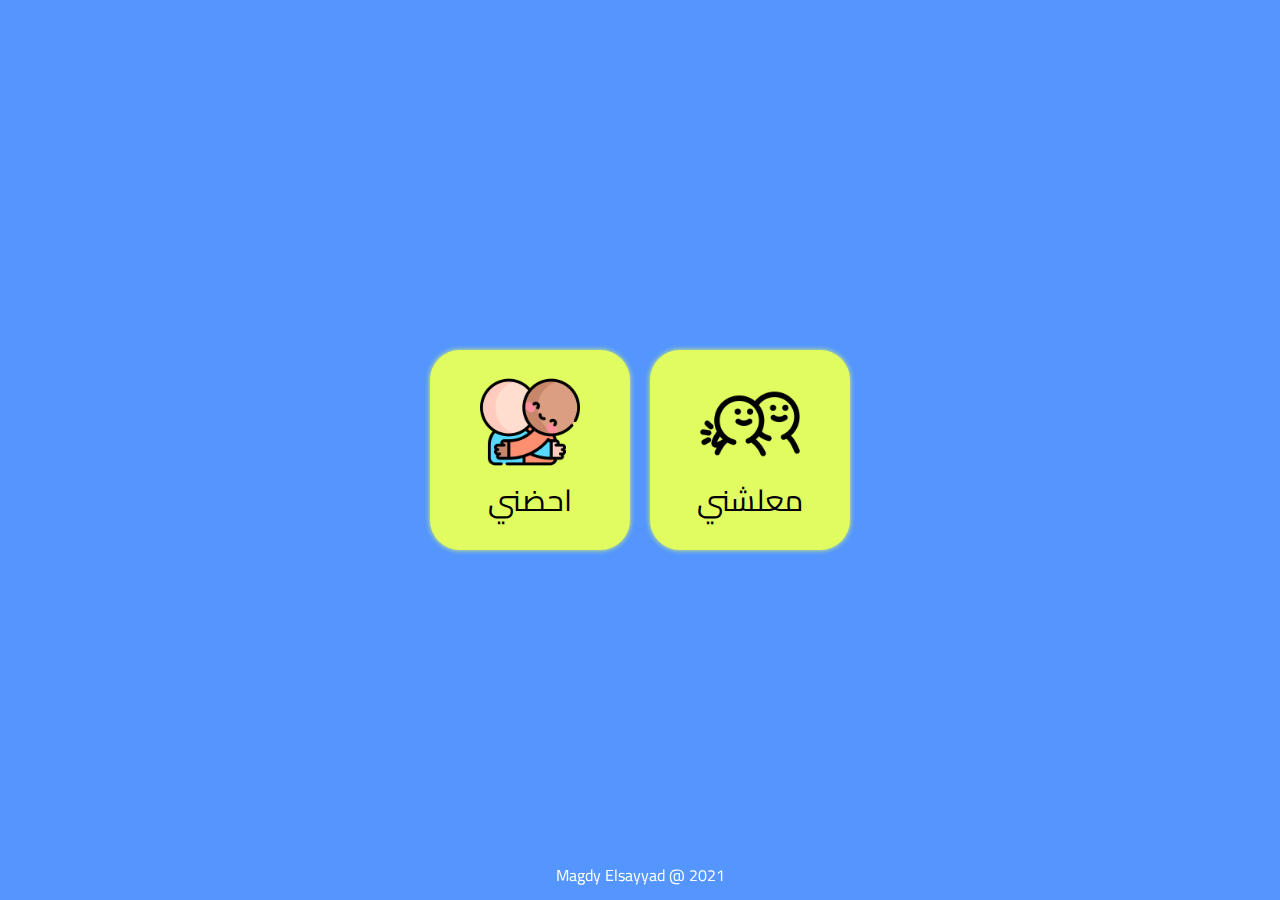
==== index.html @ c8e2e15d "init m3lsh" ====
<!DOCTYPE html>
<html lang="en">

<head>
    <meta charset="UTF-8">
    <meta http-equiv="X-UA-Compatible" content="IE=edge">
    <meta name="viewport" content="width=device-width, initial-scale=1.0">
    <title>
        Kind mgmg
    </title>

    <link rel="stylesheet" href="styles.css">
</head>

<body>

    <section class="active section">
        <div id="hugBtn" class="card">
            <img width="100" src="./hug.png" alt="">
            <p class="w-100 t-center title">احضني</p>
        </div>
        <div id="m3lshBtn" class="card">
            <img width="100" src="./m3lsh.png" alt="">
            <p class="w-100 t-center title">معلشني</p>
        </div>
    </section>


    <section id="hug" class="hug section">
       <div>
        <button onclick="location.reload()" class="btn-solid btn mb-4" >عيد م الأول معلش</button>
        <button id="hugAgain" class="btn-hug btn mb-4" >حضن كمان يسطا</button>
       </div>
        <div  class="w-100 t-center ">
            <img id="m3lsh_pic" src="" style="max-width: 500px;" alt="">
        </div>
        <div style="display: none;" id="block_hugs" class="card t-center">
            آسف يسطا كفاية أحضان عشان صحتك
        </div>


        
    </section>

    <section id="blue" class="blue section">
       <div>
        <button onclick="location.reload()" class="btn-solid btn mb-4" >عيد م الأول معلش</button>
       </div>
        <div  class="w-100 t-center ">
            <video id="blueVid"  style="max-width: 300px;" controls autoplay src="./m3lsh-vid.mp4"></video>
        </div>
       


        
    </section>

    <footer>
        <a href="https://unruffled-elion-f964c3.netlify.app/">Magdy Elsayyad @ 2021</a>
    </footer>

    <script defer src="./main.js">

    </script>
</body>

</html>
---- styles.css ----
@import url('https://fonts.googleapis.com/css2?family=Cairo:wght@200;300;400;500&display=swap');
*{
    padding: 0;
    margin: 0;
}
body,html{
    height: 100%;
    width: 100%;
    font-family: 'Cairo', sans-serif;
}

.section{
    width: 100%;
    min-height: 100vh;
    background-color: #5496FE;
    display: none;
    justify-content: center;
    align-content: center;
    flex-wrap: wrap;
    
}


.section.active{
    display: flex;
}

.card{
    cursor: pointer;
    display: flex;
    justify-content: center;
    align-content: center;
    flex-wrap: wrap;
    background-color: #E0FC60;
    height: 200px;
    width: 200px;
    box-shadow: 0px 0 5px 0px #E0FC60;
    margin: 10px;
    border-radius: 30px;
    -webkit-border-radius: 30px;
    -moz-border-radius: 30px;
    -ms-border-radius: 30px;
    -o-border-radius: 30px;
    transition: .5s;
    -webkit-transition: .5s;
    -moz-transition: .5s;
    -ms-transition: .5s;
    -o-transition: .5s;
}

.card:hover{
    box-shadow:inset 0px 0 5px 0px #E0FC60;
    transform: scale(1.1);
    -webkit-transform: scale(1.1);
    -moz-transform: scale(1.1);
    -ms-transform: scale(1.1);
    -o-transform: scale(1.1);
}


footer{
    position: fixed;
    bottom: 0;
    text-align: center;
    width: 100%;
    padding: 10px 0;
}

footer a{
   
    border-radius: 30px;
    color: #fff;
    text-decoration: none;
    -webkit-border-radius: 30px;
    -moz-border-radius: 30px;
    -ms-border-radius: 30px;
    -o-border-radius: 30px;
}
.w-100{
    width: 100%;
}

.t-center{
    text-align: center;
}

.title{
    font-size: 30px;
}

.btn{
    margin: auto;
    border: 1px solid #fff;
    padding: 10px 15px;
    background-color: transparent;
    border-radius: 30px;
    color: #fff;
    -webkit-border-radius: 30px;
    -moz-border-radius: 30px;
    -ms-border-radius: 30px;
    -o-border-radius: 30px;
    font-family: 'Cairo', sans-serif;
}

.btn-solid{
    background-color: #E0FC60;
    color: #555;
    
}
.btn:hover{
  cursor: pointer;
    background-color: #fff;
  
    color: #5496FE;
   
}

.mb-4{
    margin-bottom: 2rem;
}
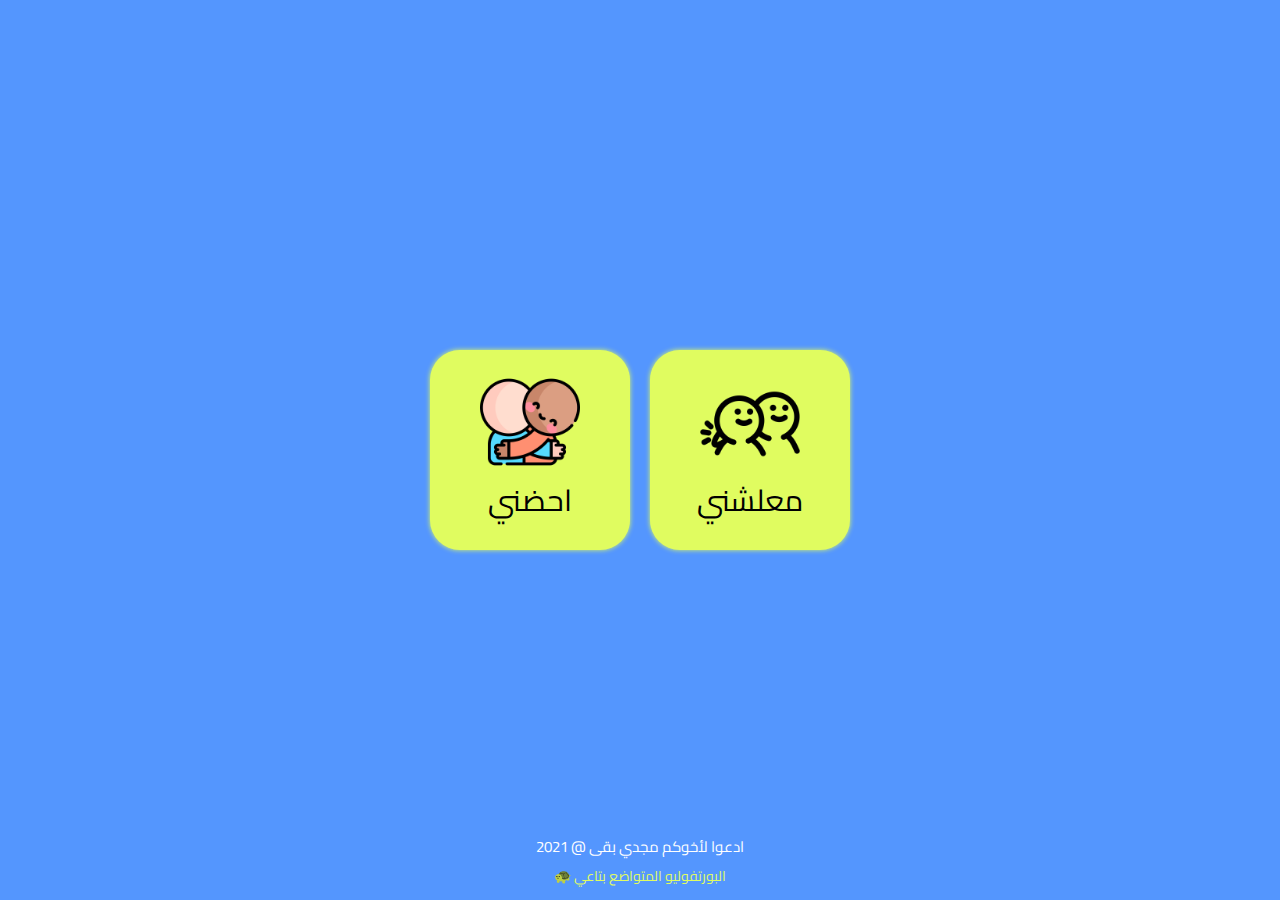
==== commit cdeab345: "updates" ====
--- a/index.html
+++ b/index.html
@@ -47,7 +47,10 @@
         <button onclick="location.reload()" class="btn-solid btn mb-4" >عيد م الأول معلش</button>
        </div>
         <div  class="w-100 t-center ">
-            <video id="blueVid"  style="max-width: 300px;" controls autoplay src="./m3lsh-vid.mp4"></video>
+            <video id="blueVid"  style="max-width: 300px;" controls>
+                <source  src="./m3lsh-vid.mp4" type="video/mp4">
+                معلش يسطا والله المتصفح مش هيشغل الفيديو بس معلش مني جدعنة
+            </video>
         </div>
        
 
@@ -56,7 +59,8 @@
     </section>
 
     <footer>
-        <a href="https://unruffled-elion-f964c3.netlify.app/">Magdy Elsayyad @ 2021</a>
+        <a >ادعوا لأخوكم مجدي بقى @ 2021</a>
+        <a class="portfolio" href="https://unruffled-elion-f964c3.netlify.app/"> &#128034; البورتفوليو المتواضع بتاعي </a>
     </footer>
 
     <script defer src="./main.js">
--- a/styles.css
+++ b/styles.css
@@ -59,7 +59,11 @@
 
 
 footer{
-    position: fixed;
+    position: absolute;
+   
+    display: flex;
+    flex-wrap: wrap;
+    flex-flow: column;
     bottom: 0;
     text-align: center;
     width: 100%;
@@ -67,14 +71,19 @@
 }
 
 footer a{
-   
+   font-size: 15px;
     border-radius: 30px;
+    padding: 1px ;
     color: #fff;
     text-decoration: none;
     -webkit-border-radius: 30px;
     -moz-border-radius: 30px;
     -ms-border-radius: 30px;
     -o-border-radius: 30px;
+}
+footer .portfolio{
+    color: #E0FC60;
+    font-size: 14px;
 }
 .w-100{
     width: 100%;
@@ -105,7 +114,7 @@
 .btn-solid{
     background-color: #E0FC60;
     color: #555;
-    
+
 }
 .btn:hover{
   cursor: pointer;
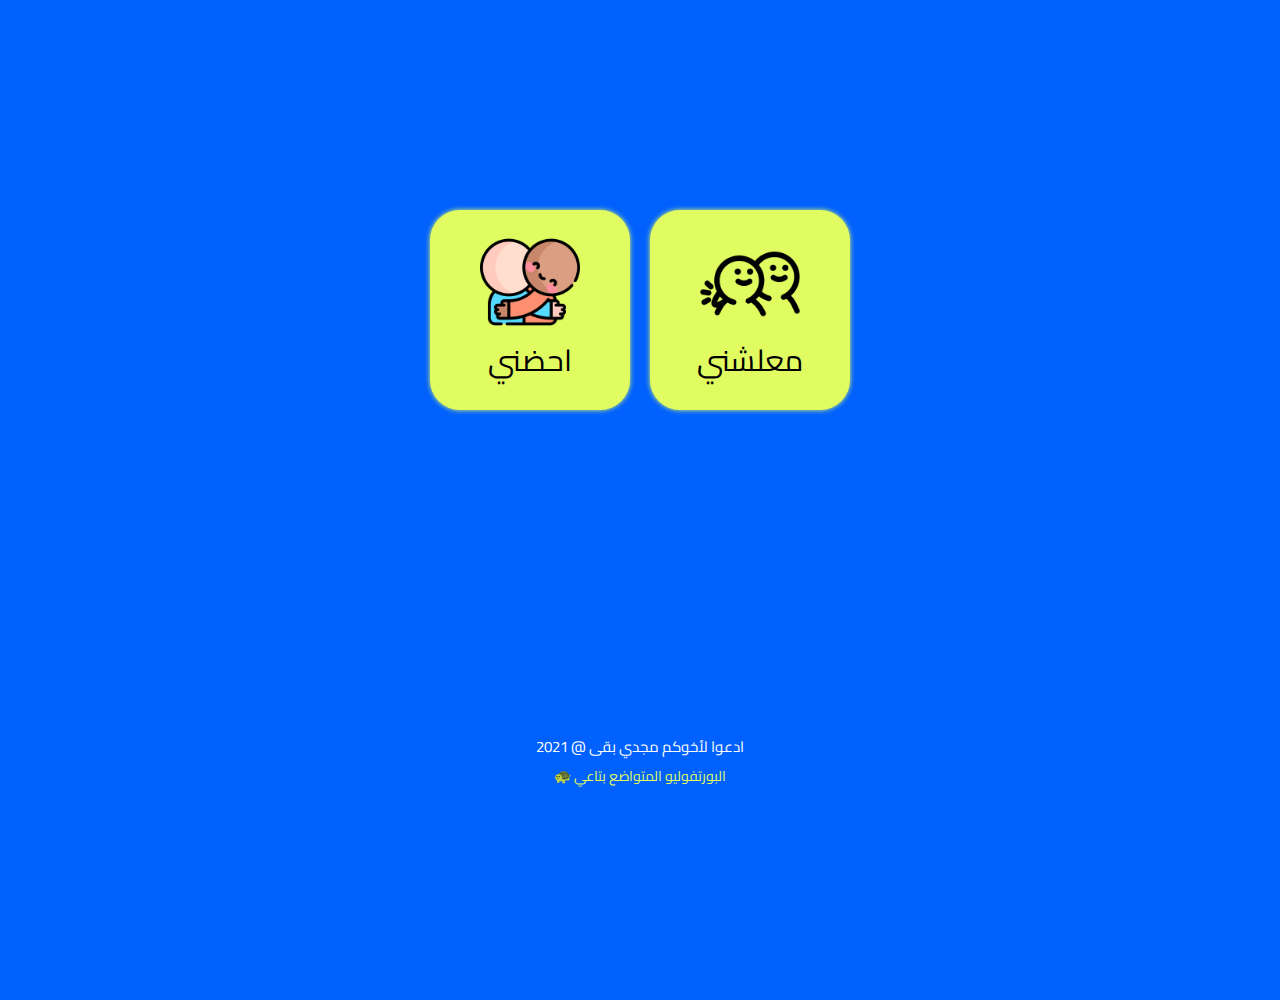
==== commit 45727a06: "no controls" ====
--- a/index.html
+++ b/index.html
@@ -47,7 +47,7 @@
         <button onclick="location.reload()" class="btn-solid btn mb-4" >عيد م الأول معلش</button>
        </div>
         <div  class="w-100 t-center ">
-            <video id="blueVid"  style="max-width: 300px;" controls>
+            <video id="blueVid"  style="max-width: 300px;" >
                 <source  src="./m3lsh-vid.mp4" type="video/mp4">
                 معلش يسطا والله المتصفح مش هيشغل الفيديو بس معلش مني جدعنة
             </video>
--- a/styles.css
+++ b/styles.css
@@ -1,31 +1,49 @@
 @import url('https://fonts.googleapis.com/css2?family=Cairo:wght@200;300;400;500&display=swap');
-*{
+
+* {
     padding: 0;
     margin: 0;
 }
-body,html{
+
+body,
+html {
     height: 100%;
     width: 100%;
     font-family: 'Cairo', sans-serif;
 }
 
-.section{
+body {
+    position: relative;
+    background-color: #0061fe;
+    min-height: 100vh;
+    overflow-y: auto;
+    display: flex;
+    justify-content: center;
+    align-items: center;
+    flex-wrap: wrap;
+    padding: 50px 0;
+
+}
+
+.section {
+
+
     width: 100%;
-    min-height: 100vh;
-    background-color: #5496FE;
+
+
     display: none;
     justify-content: center;
     align-content: center;
     flex-wrap: wrap;
-    
+
 }
 
 
-.section.active{
+.section.active {
     display: flex;
 }
 
-.card{
+.card {
     cursor: pointer;
     display: flex;
     justify-content: center;
@@ -48,8 +66,8 @@
     -o-transition: .5s;
 }
 
-.card:hover{
-    box-shadow:inset 0px 0 5px 0px #E0FC60;
+.card:hover {
+    box-shadow: inset 0px 0 5px 0px #E0FC60;
     transform: scale(1.1);
     -webkit-transform: scale(1.1);
     -moz-transform: scale(1.1);
@@ -58,22 +76,23 @@
 }
 
 
-footer{
-    position: absolute;
-   
+footer {
+    /* align-self: flex-end; */
+    width: 100%;
     display: flex;
     flex-wrap: wrap;
     flex-flow: column;
     bottom: 0;
+    right: 10px;
     text-align: center;
-    width: 100%;
+
     padding: 10px 0;
 }
 
-footer a{
-   font-size: 15px;
+footer a {
+    font-size: 15px;
     border-radius: 30px;
-    padding: 1px ;
+    padding: 1px;
     color: #fff;
     text-decoration: none;
     -webkit-border-radius: 30px;
@@ -81,23 +100,25 @@
     -ms-border-radius: 30px;
     -o-border-radius: 30px;
 }
-footer .portfolio{
+
+footer .portfolio {
     color: #E0FC60;
     font-size: 14px;
 }
-.w-100{
+
+.w-100 {
     width: 100%;
 }
 
-.t-center{
+.t-center {
     text-align: center;
 }
 
-.title{
+.title {
     font-size: 30px;
 }
 
-.btn{
+.btn {
     margin: auto;
     border: 1px solid #fff;
     padding: 10px 15px;
@@ -111,19 +132,20 @@
     font-family: 'Cairo', sans-serif;
 }
 
-.btn-solid{
+.btn-solid {
     background-color: #E0FC60;
     color: #555;
 
 }
-.btn:hover{
-  cursor: pointer;
+
+.btn:hover {
+    cursor: pointer;
     background-color: #fff;
-  
-    color: #5496FE;
-   
+
+    color: #0061fe;
+
 }
 
-.mb-4{
+.mb-4 {
     margin-bottom: 2rem;
 }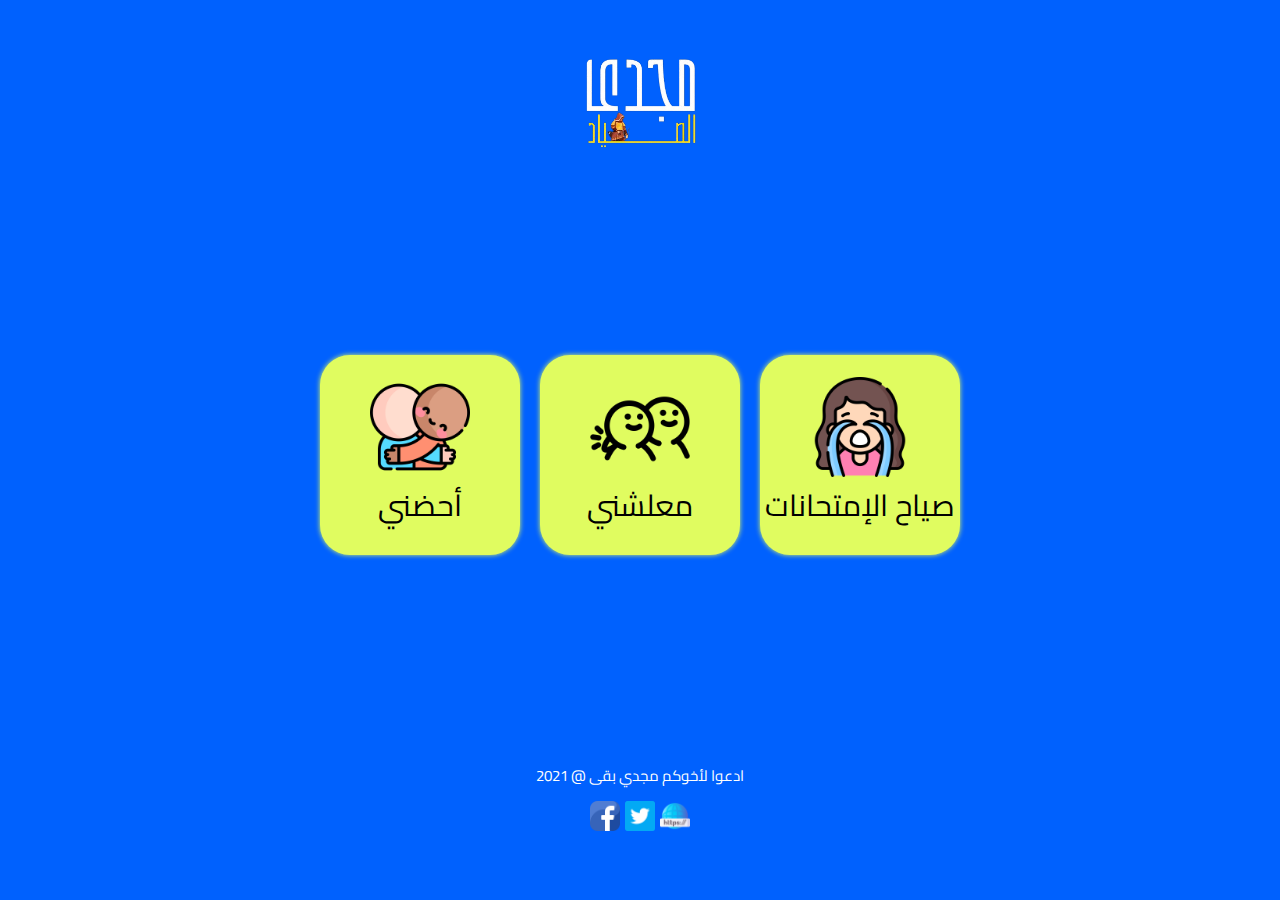
==== commit 78b00473: "version 1.1.0" ====
--- a/index.html
+++ b/index.html
@@ -6,7 +6,7 @@
     <meta http-equiv="X-UA-Compatible" content="IE=edge">
     <meta name="viewport" content="width=device-width, initial-scale=1.0">
     <title>
-        Kind mgmg
+        معلشني شكرًا
     </title>
 
     <link rel="stylesheet" href="styles.css">
@@ -14,29 +14,37 @@
 
 <body>
 
+    <div class="t-center mgmg-logo">
+        <img src="./mag.png" height="100" alt="">
+    </div>
+    
     <section class="active section">
         <div id="hugBtn" class="card">
-            <img width="100" src="./hug.png" alt="">
-            <p class="w-100 t-center title">احضني</p>
+            <img width="100" src="./hug.png" alt="hug me">
+            <p class="w-100 t-center title">أحضني</p>
         </div>
         <div id="m3lshBtn" class="card">
-            <img width="100" src="./m3lsh.png" alt="">
+            <img width="100" src="./m3lsh.png" alt="m3lsh">
             <p class="w-100 t-center title">معلشني</p>
+        </div>
+        <div id="syaahBtn" class="card">
+            <img width="100" src="./crying.png" alt="aaaah crrying">
+            <p class="w-100 t-center title">صياح الإمتحانات</p>
         </div>
     </section>
 
 
     <section id="hug" class="hug section">
        <div>
-        <button onclick="location.reload()" class="btn-solid btn mb-4" >عيد م الأول معلش</button>
+        <button onclick="location.reload()" class="btn-solid btn mb-4" > &#9735; عيد م الأول </button>
         <button id="hugAgain" class="btn-hug btn mb-4" >حضن كمان يسطا</button>
        </div>
         <div  class="w-100 t-center ">
             <img id="m3lsh_pic" src="" style="max-width: 500px;" alt="">
         </div>
         <div style="display: none;" id="block_hugs" class="card t-center">
-            آسف يسطا كفاية أحضان عشان صحتك
-        </div>
+                <img style="max-height: 200px;" src="./kfayab2a.jpeg" alt="">
+            </div>
 
 
         
@@ -44,7 +52,7 @@
 
     <section id="blue" class="blue section">
        <div>
-        <button onclick="location.reload()" class="btn-solid btn mb-4" >عيد م الأول معلش</button>
+        <button onclick="location.reload()" class="btn-solid btn mb-4" > &#9735; عيد م الأول </button>
        </div>
         <div  class="w-100 t-center ">
             <video id="blueVid"  style="max-width: 300px;" >
@@ -57,10 +65,35 @@
 
         
     </section>
+    <section id="syah-div" class="blue section">
+       <div>
+        <button onclick="location.reload()" class="btn-solid btn mb-4" > &#9735; عيد م الأول </button>
+       </div>
+        <div  class="w-100 t-center ">
+            <video id="syaahVid"  style="max-width: 600px;width: 100%;" >
+                <source  src="./vids/syah.mp4" type="video/mp4">
+                معلش يسطا والله المتصفح مش هيشغل الفيديو بس معلش مني جدعنة
+            </video>
+        </div>
+       
+
+
+        
+    </section>
 
     <footer>
         <a >ادعوا لأخوكم مجدي بقى @ 2021</a>
-        <a class="portfolio" href="https://unruffled-elion-f964c3.netlify.app/"> &#128034; البورتفوليو المتواضع بتاعي </a>
+        <div class="d-flex">
+            <a target="_blank" href="https://www.facebook.com/magdy.elsayyad229/">
+                <img class="social-ico"  src="./social icons/facebook.png" height="30" alt="">
+            </a>
+            <a target="_blank" href="https://twitter.com/_MagdyElsayyad">
+                <img class="social-ico"  src="./social icons/twitter.png" height="30" alt="">
+            </a>
+            <a target="_blank" href="https://unruffled-elion-f964c3.netlify.app/">
+                <img class="social-ico"  src="./social icons/web-link.png" height="30" alt="">
+            </a>
+        </div>
     </footer>
 
     <script defer src="./main.js">
--- a/styles.css
+++ b/styles.css
@@ -3,6 +3,7 @@
 * {
     padding: 0;
     margin: 0;
+    box-sizing: border-box;
 }
 
 body,
@@ -17,20 +18,27 @@
     background-color: #0061fe;
     min-height: 100vh;
     overflow-y: auto;
-    display: flex;
-    justify-content: center;
-    align-items: center;
+    display: grid;
+    grid-template-rows: auto 1fr auto;
     flex-wrap: wrap;
     padding: 50px 0;
+  
 
 }
+.mgmg-logo{
+    position: static;
+    display: block;
+    width: 100%;
+    top: 10px;
+    right: 10px;
+   
+}
 
+.mgmg-logo img{
+    max-height: 100px;
+}
 .section {
-
-
     width: 100%;
-
-
     display: none;
     justify-content: center;
     align-content: center;
@@ -106,6 +114,22 @@
     font-size: 14px;
 }
 
+
+footer .social-ico{
+    margin-top: 10px;
+    transition:all .4s;
+    -webkit-transition:all .4s;
+    -moz-transition:all .4s;
+    -ms-transition:all .4s;
+    -o-transition:all .4s;
+}
+footer .social-ico:hover {
+    transform: translateY(-10px), scale(1.1);
+    -webkit-transform: translateY(-10px), scale(1.1);
+    -moz-transform: translateY(-10px), scale(1.1);
+    -ms-transform: translateY(-10px), scale(1.1);
+    -o-transform: translateY(-10px), scale(1.1);
+}
 .w-100 {
     width: 100%;
 }
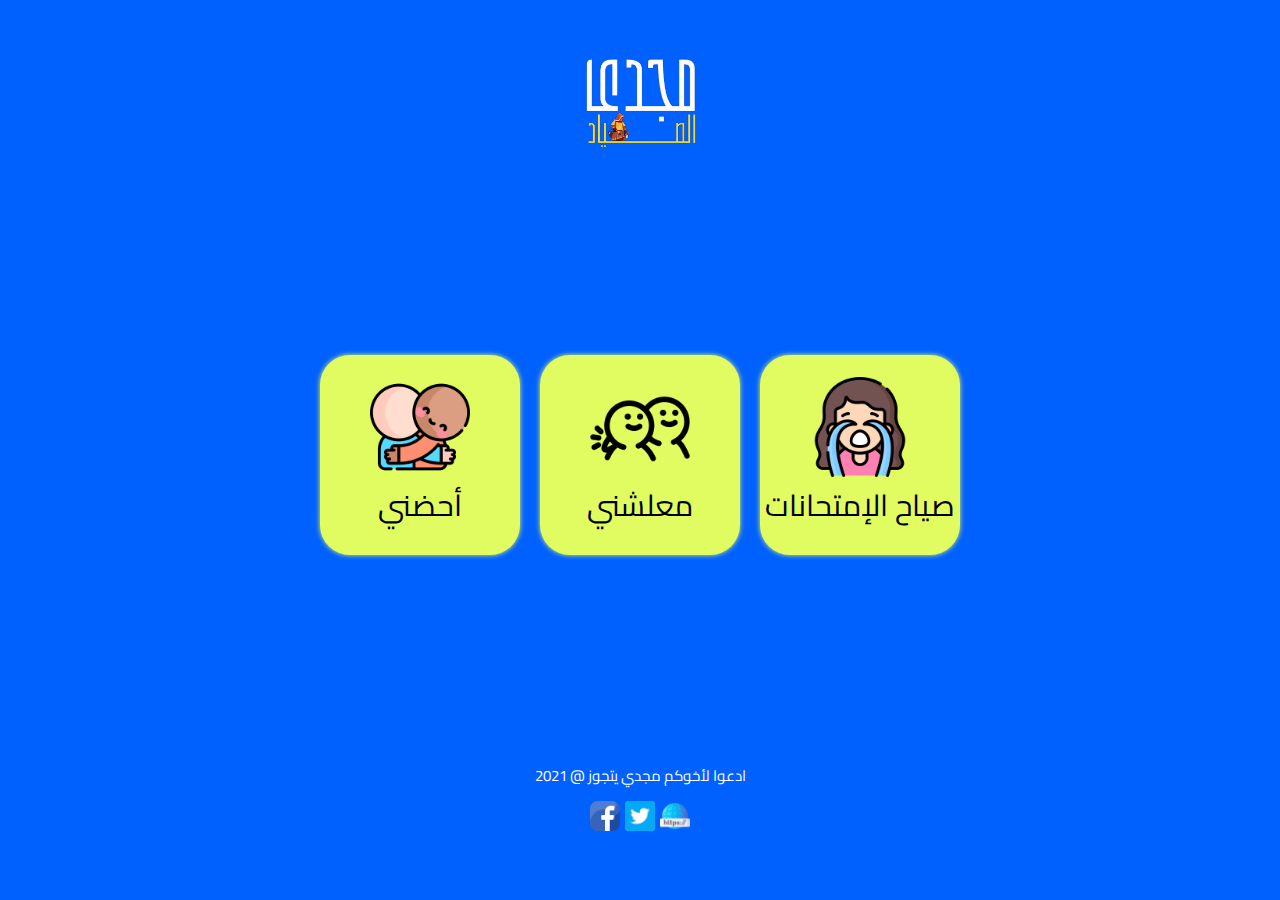
==== commit c7c19342: "Update index.html" ====
--- a/index.html
+++ b/index.html
@@ -82,7 +82,7 @@
     </section>
 
     <footer>
-        <a >ادعوا لأخوكم مجدي بقى @ 2021</a>
+        <a >ادعوا لأخوكم مجدي يتجوز @ 2021</a>
         <div class="d-flex">
             <a target="_blank" href="https://www.facebook.com/magdy.elsayyad229/">
                 <img class="social-ico"  src="./social icons/facebook.png" height="30" alt="">
@@ -101,4 +101,4 @@
     </script>
 </body>
 
-</html>+</html>
